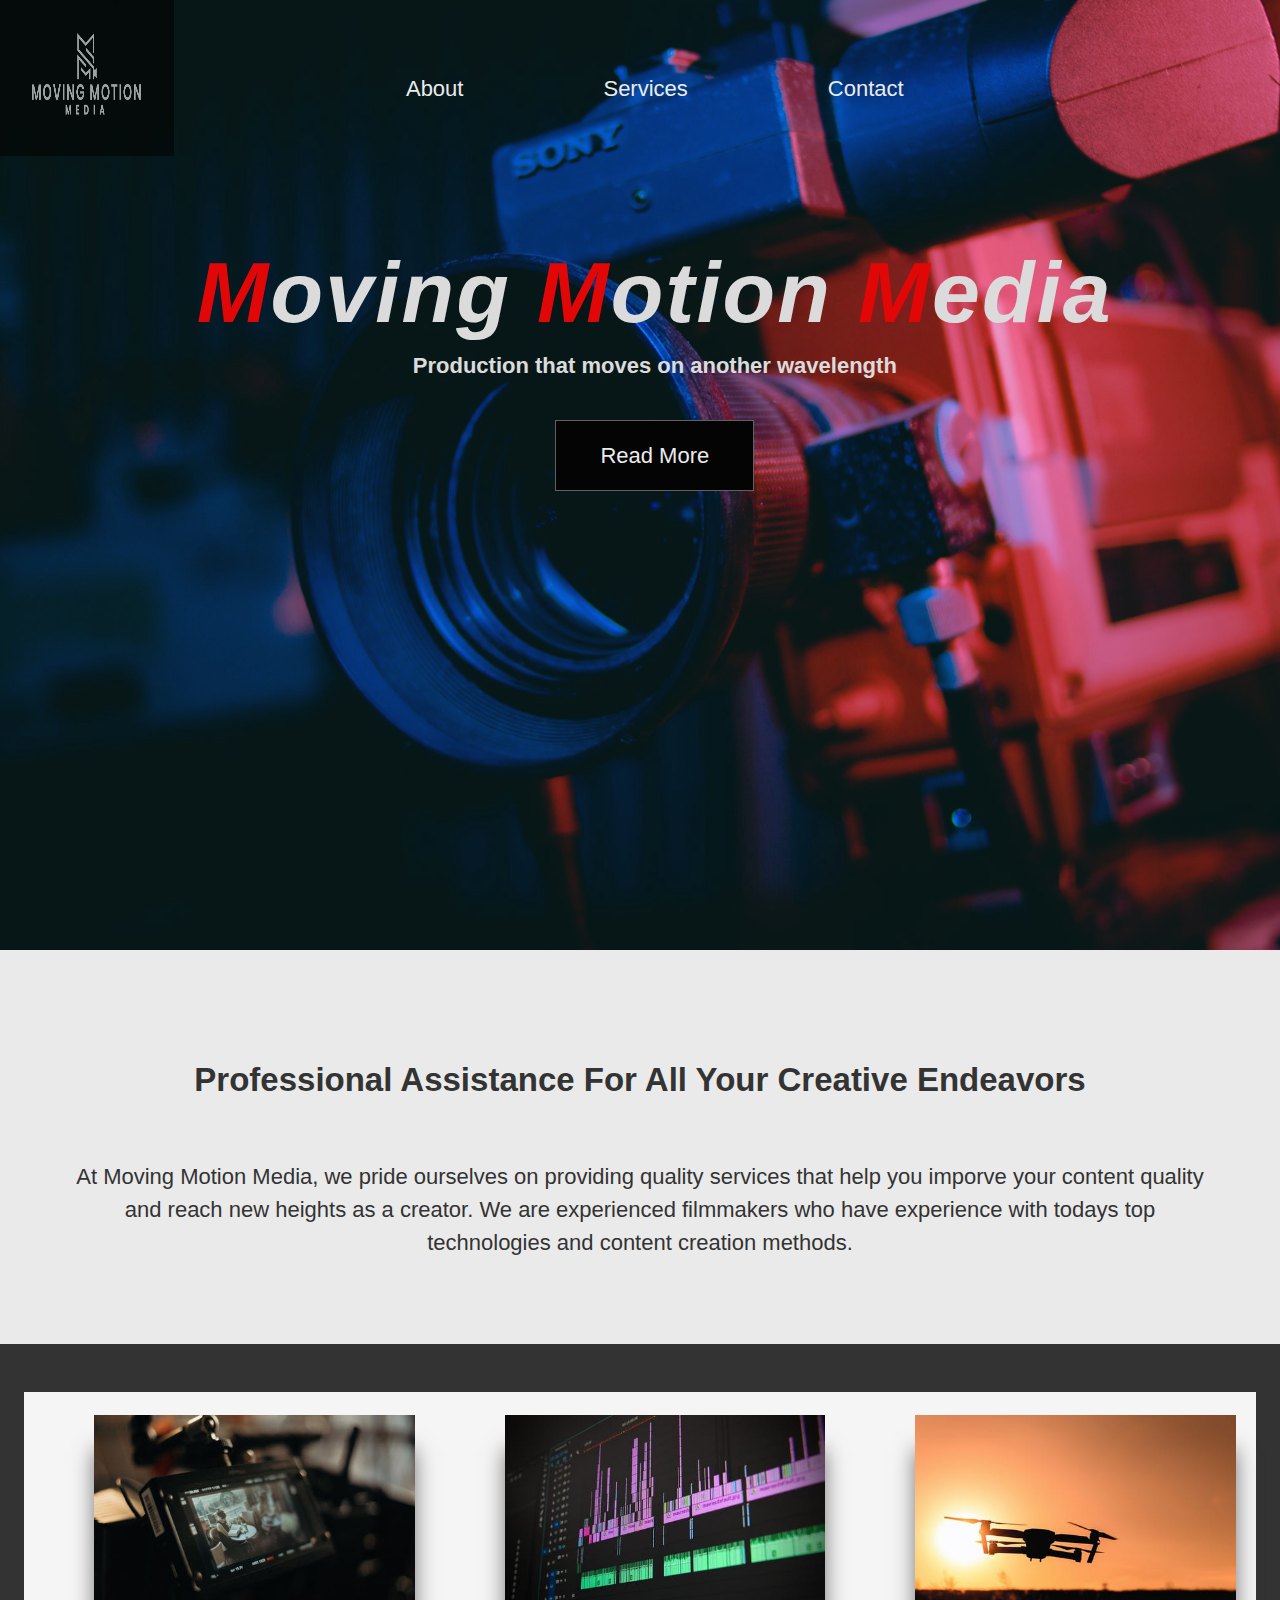
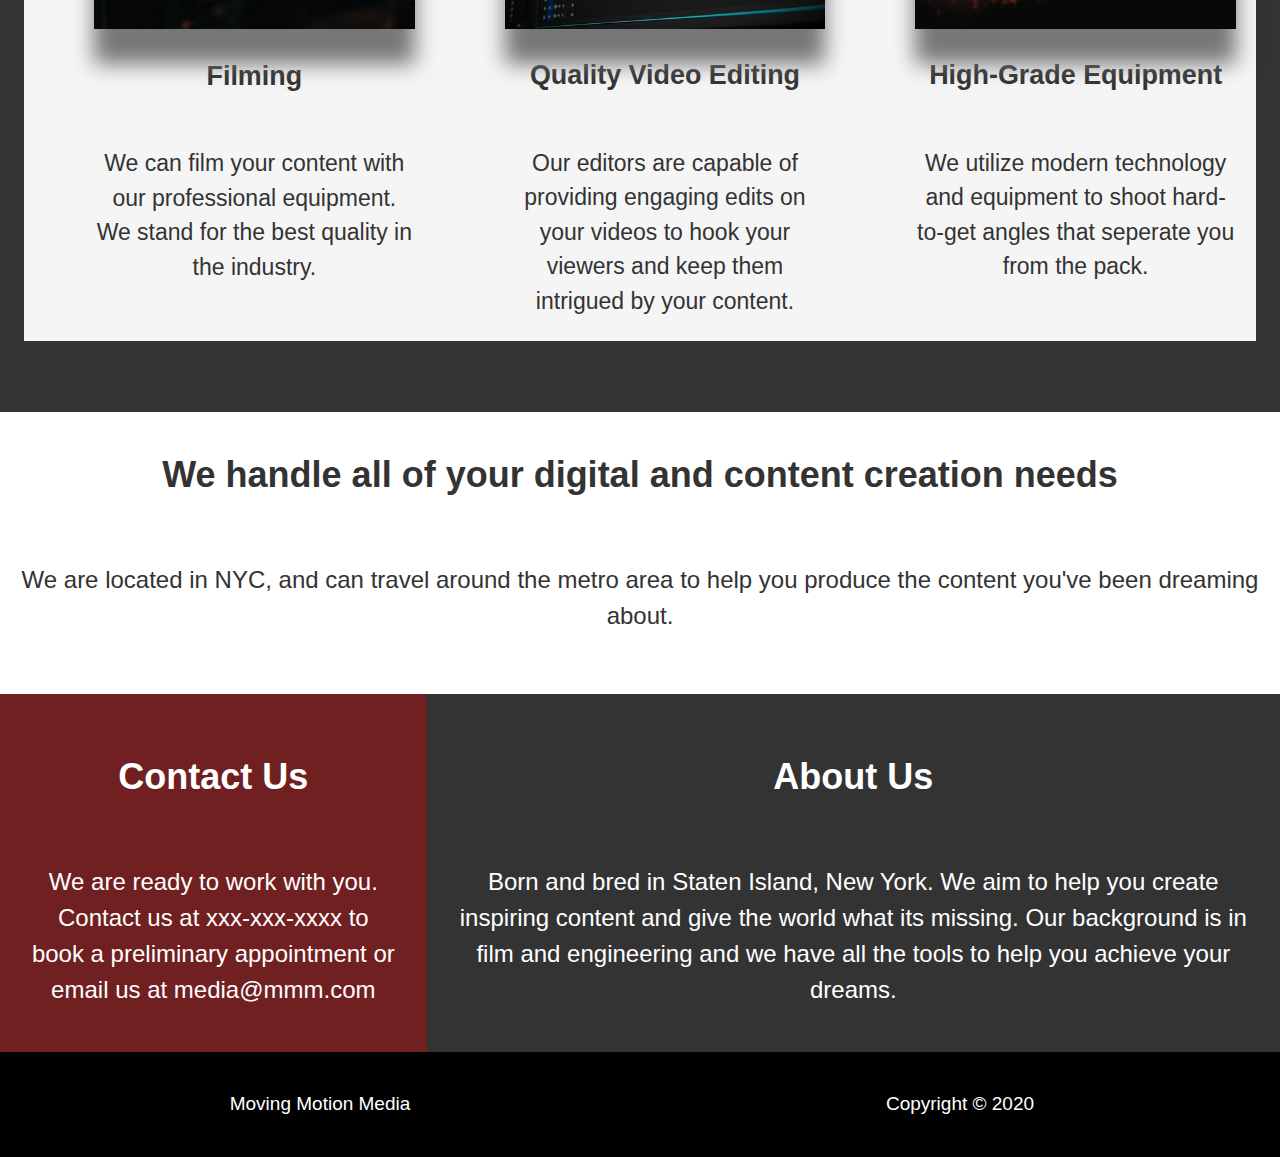
==== index.html @ 79380608 "Add files via upload" ====
<!DOCTYPE html>
<html lang="en">

<head>
    <meta charset="UTF-8">
    <meta name="viewport" content="width=device-width, initial-scale=1.0">
    <link rel='stylesheet' href="styles.css" />
    <link rel="stylesheet" href="https://pro.fontawesome.com/releases/v5.10.0/css/all.css"
        integrity="sha384-AYmEC3Yw5cVb3ZcuHtOA93w35dYTsvhLPVnYs9eStHfGJvOvKxVfELGroGkvsg+p" crossorigin="anonymous" />
    <title>Moving Motion Media</title>
    <script>history.scrollRestoration = "manual"</script>
</head>

<body>






    <header id='showcase'>
        <nav>

            <nav class="nav">
                <div class="container">
                    <img id='logo' src='logo.jpg'>
                    <ul>
                        <li><a href='#section-c'>About</a></li>
                        <li><a href='#section-b'>Services</a></li>
                        <li><a href='#section-c'>Contact</a></li>
                    </ul>
                </div>
            </nav>

            <div class="content-wrap">
                <h1><span>M</span>oving <span>M</span>otion <span>M</span>edia</h1>
                <p><strong>Production that moves on another wavelength</strong></p>
                <div id='btn-container'>
                    <a href="#section-b" class="btn">Read More</a>
                </div>
            </div>
    </header>




    <main class="main">
        <!--section-a-->
        <section id="section-a">
            <div class="content-wrap">
                <h2 class="content-title">Professional Assistance For All Your Creative Endeavors </h2>
                <p>At Moving Motion Media, we pride ourselves on providing quality services that help you imporve your
                    content quality and reach new heights as a creator.
                    We are experienced filmmakers who have experience with todays top technologies and content creation
                    methods.
                </p>
            </div>
        </section>







        <!--section-b    each card is an li-->
        <section id="section-b">
            <ul class='grid'>
                <li>
                    <div class="card">
                        <img id='cameraimg' src="photo2.jpeg" alt="camera">
                        <div class="card-content">
                            <h3 class="card-title">Filming</h3>
                            <p>We can film your content with our professional equipment. We stand for the best quality
                                in the industry. </p>
                        </div>
                    </div>
                </li>
                <li>
                    <div class="card">
                        <img id="editingimg" src="editing.jpeg" alt="editing">
                        <div class="card-content">
                            <h3 class="card-title">Quality Video Editing</h3>
                            <p>Our editors are capable of providing engaging edits on your videos to hook your viewers
                                and keep them intrigued by your content.</p>
                        </div>
                    </div>
                </li>
                <li>
                    <div class="card">
                        <img id='droneimg' src="drone.jpeg" alt="camera">
                        <div class="card-content">
                            <h3 class="card-title">High-Grade Equipment</h3>
                            <p>We utilize modern technology and equipment to shoot hard-to-get angles that seperate you
                                from the pack.</p>
                        </div>
                    </div>
                </li>
            </ul>
        </section>





        <!-- section c -->
        <section id="section-c">
            <div class="content-wrap">
                <h2 class="content-title">We handle all of your digital and content creation needs</h2>
                <p>We are located in NYC, and can travel around the metro area to help you produce the content you've
                    been dreaming about.</p>
            </div>
        </section>









        <!-- section d -->
        <section id="section-d" class='grid'>
            <div class="box">
                <i class="fas fa-address-card fa-3x"></i>
                <h2 class="title">Contact Us</h2>
                <p>We are ready to work with you. Contact us at xxx-xxx-xxxx to book a preliminary appointment or email
                    us at
                    <a id='email' href='mailto: media@mmm.com'>media@mmm.com</a></p>
            </div>
            <div class="box">
                <h2 class="content-title">About Us</h2>
                <p>Born and bred in Staten Island, New York. We aim to help you create inspiring content and give the
                    world what its missing. Our background is in film and engineering and we have all the tools to help
                    you achieve your dreams.</p>

            </div>
        </section>


    </main>



    <footer id="main-footer" class="grid"
        style="font-family:'Gill Sans', 'Gill Sans MT', Calibri, 'Trebuchet MS', sans-serif">
        <div>Moving Motion Media</div>
        <div>Copyright &copy; 2020</div>
    </footer>


</body>

</html>
---- styles.css ----
body {
    margin: 0;
    font-family: Arial, Helvetica, sans-serif;
    background: #333;
    color: white;
    line-height: 1.5;
    text-align: center;
    font-size: 24px;
    width:100%
}

img {
    display: block;
    height: auto;
}

h1, h2, h3 {
    margin: 0;
    padding: 1em 0;
}

p {
    margin: 0;
    padding: 1em 0;
}

#btn-container {
    margin: 35px;
}

.btn {
    /* READ MORE BTN */
    color: white;
    text-decoration: none;
    padding: 1em 2em;
    border: 1px solid #666;
    background: black;
}



span {
    color: rgb(245, 3, 3);
    /* LOGO AT TOP*/
}


html{
    scroll-behavior: smooth;
}

a{
    color:white;
    text-decoration: none;
}
a:hover{
transform: scale(1.5);
    display: block;
    font-style: bold;
}



.btn:hover {
    color: #333;
    background: #eaeaea;
    display: inline;
}










nav ul,li{
    display: flex;
    list-style: none;
    flex-wrap: wrap;
    justify-content: center;
    padding: 0 70px 0 70px;
}

nav li a:hover{
    transform: scale(1.8);
    display: block;
    font-style: bold;
    font-style: italic;
    font-family: 'Franklin Gothic Medium', 'Arial Narrow', Arial, sans-serif;
}


#logo{
    width: 7.9em;
    height: 7.1em;
    position: absolute;
    top: 0;
    left: 0;
    opacity: 66%;
}







#showcase {
    min-height: 850px;
    color: #eee;
    font-size: 22px;
    background: url('bg.jpeg');
    background-position: center;
    background-repeat: no-repeat;
    background-size: cover;
    width: 94.5%;
    max-width: 100%;
    opacity: .9;
    padding: 50px;;
}



#showcase h1 {
    padding-top: 130px;
    padding-bottom: 0;
    font-size: 86px;
    font-style: italic ;
    font-family: Impact, Haettenschweiler, 'Arial Narrow Bold', sans-serif;
    letter-spacing: 2.2px;
    line-height: 70px;
}










#section-a{
    background: #eaeaea;
    color: #333;
    height: 302px;
    padding: 3em 3em 0 3em;
    padding-bottom: 20px; 
    max-width: 100%;
    margin-left: 18px;
    margin:auto;
}

#section-a h2{
    font-size: 33px;
    font-family: 'Segoe UI', Tahoma, Geneva, Verdana, sans-serif;
}

#section-a p{
    font-size: 22px;
}

.btn{
    transform: none;
}








#section-b{
    padding: 1em 1em 1em;
    margin-bottom: .5em;
    max-width: 100%;
    margin: 0 auto;
}


#section-b ul{
    list-style: none;
    padding:0;
   
}


#section-b li{
    margin-bottom: 1em;
    background: whitesmoke;
    color:#333;
    padding-top: 1em;
    padding-right: 20px;
    font-size: 23px;
}



.card img{
    -webkit-box-shadow: 0 35px 20px #777;
    -moz-box-shadow: 0 35px 20px #777;
    box-shadow: 0 35px 20px #777;
    position: relative;
    max-width: 100%;
}












#section-c{
    background: #fff;
    color: #333;
    padding-bottom: 1.5em;

}













#section-d .box{
    padding: 20px 29px;
    
    color:white;
}


#section-d .box:first-child{
    background: rgba(172, 13, 13, 0.507);
}
#section-d .box:nth-child(2){
    grid-column: 4/-1;
    display: flex;
    flex-direction: column;
    flex-wrap: wrap;
}

#email{
    color:white;
    text-decoration: none;
}










#main-footer{
    background: #000;
    color: #fff;
    padding: 2em 0;
    text-align: center;
    font-size: 19px;
    font-family: Verdana, Geneva, Tahoma, sans-serif;
}

#main-footer div{
    grid-column: span 2;  
}














.grid{
    display:grid;
    grid-template-columns: repeat(auto-fit, minmax(14rem, 1fr));
}


.content-wrap, ul{
    grid-column: 1/-1;
}
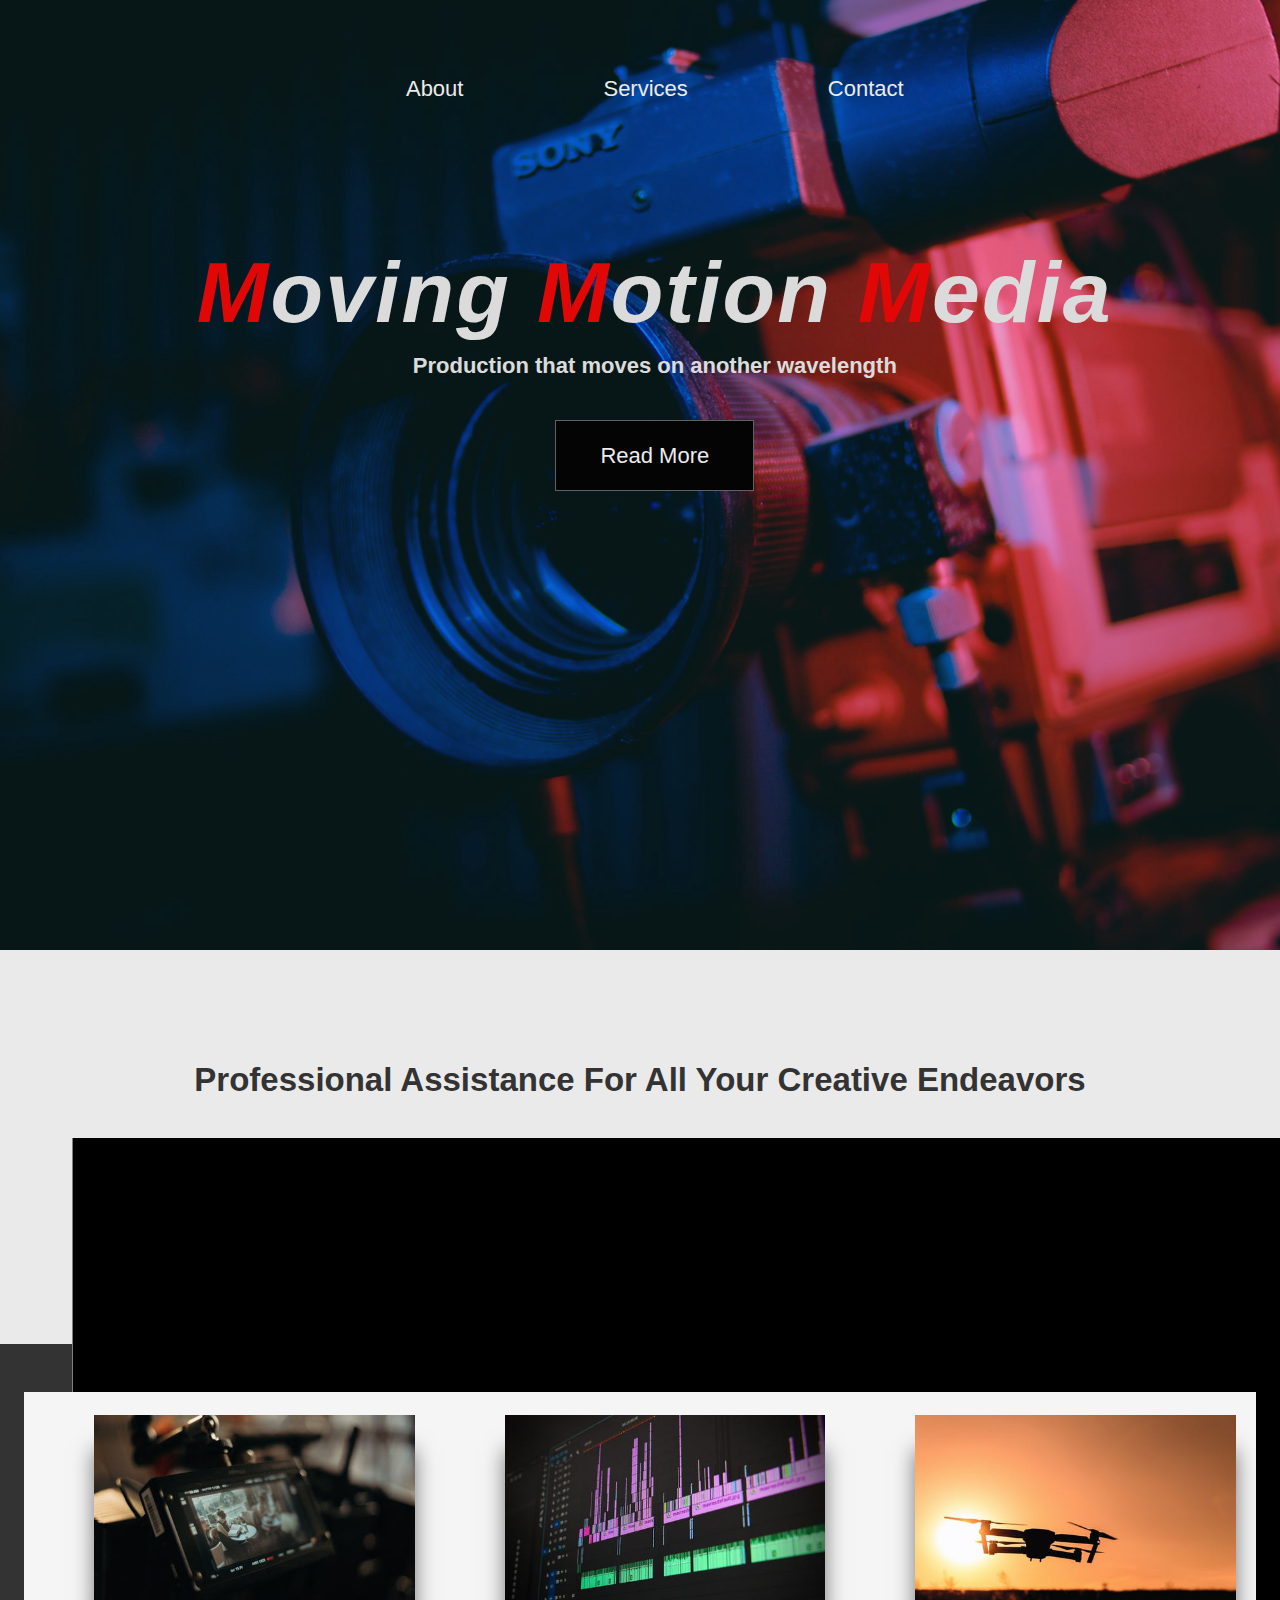
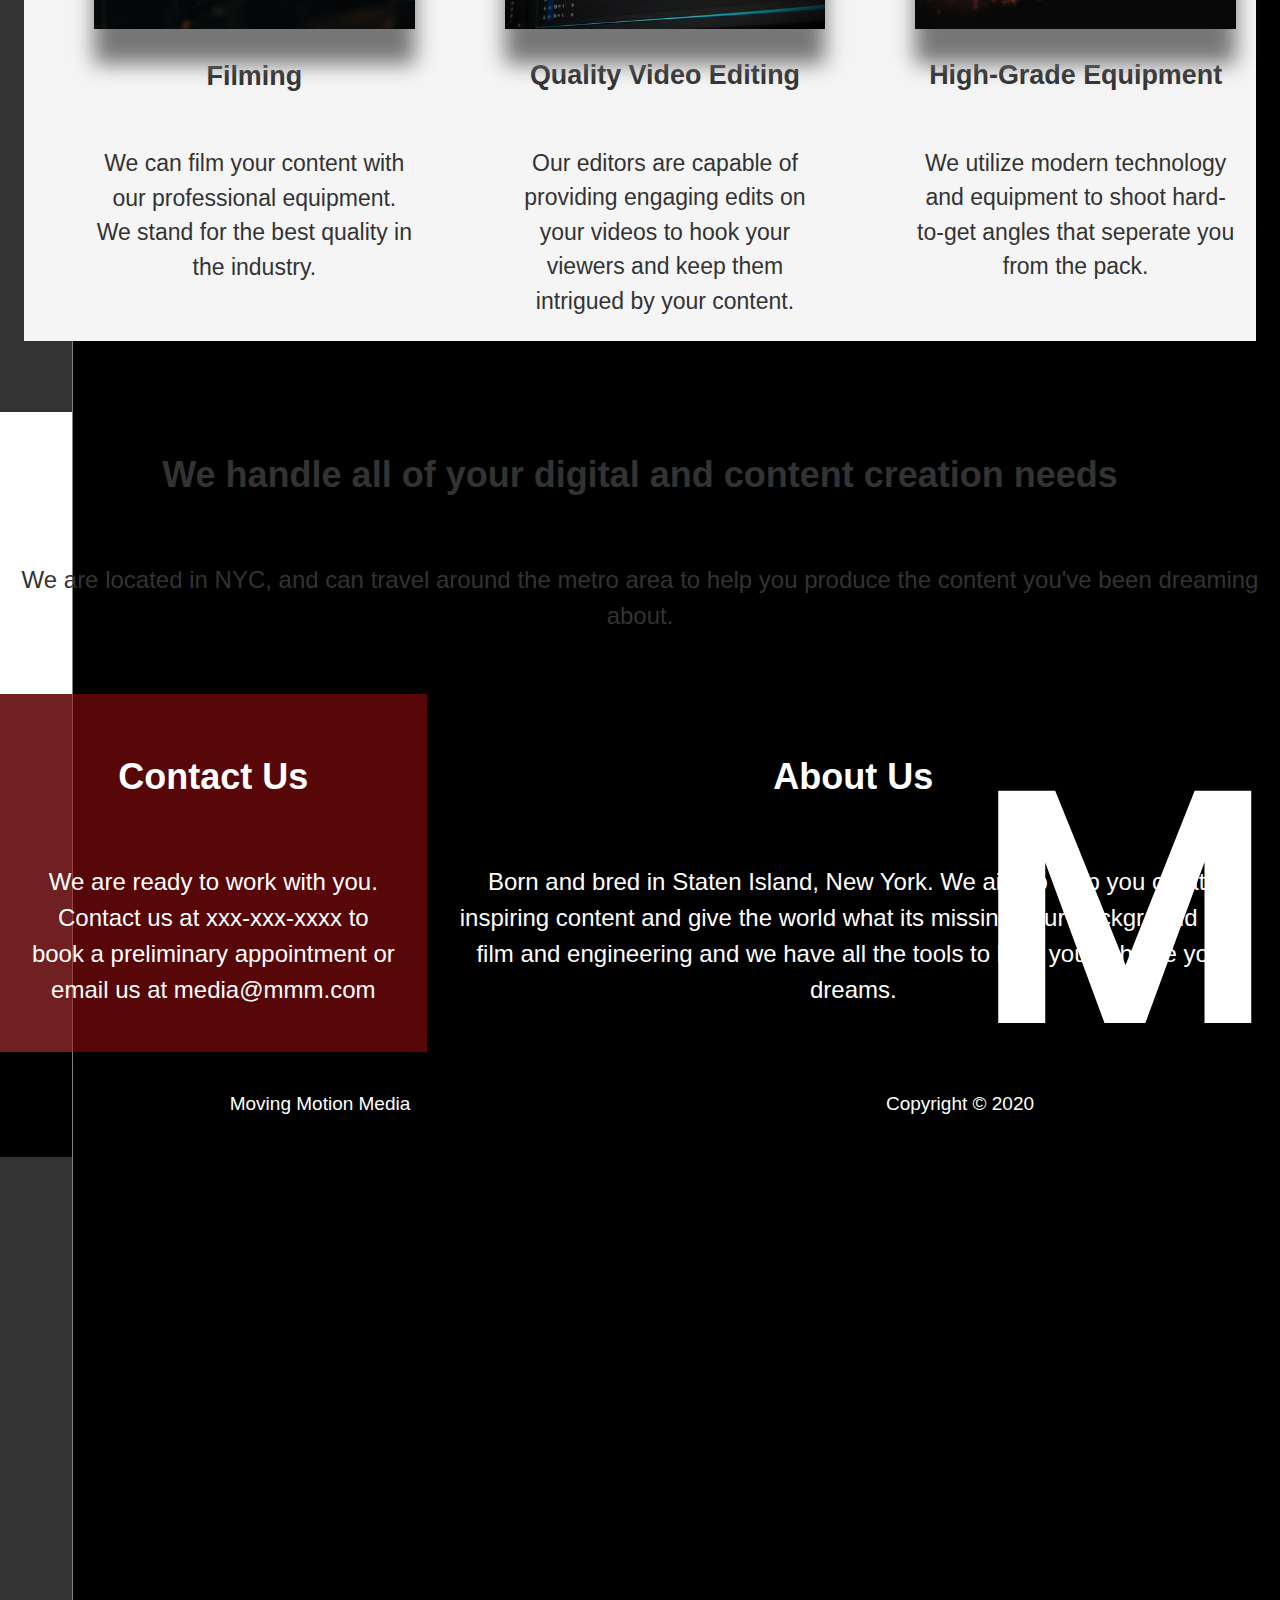
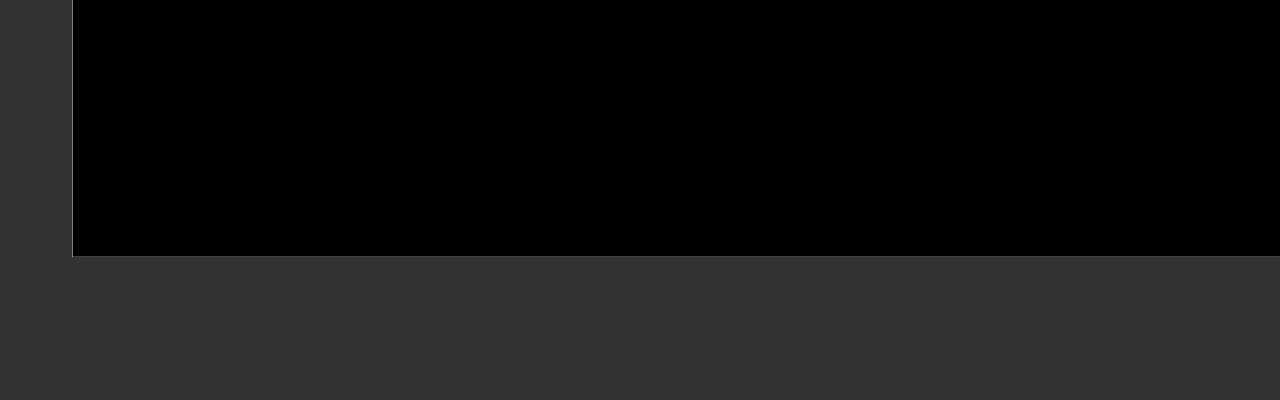
==== commit 7f17ebc1: "Update index.html" ====
--- a/index.html
+++ b/index.html
@@ -6,8 +6,9 @@
     <meta name="viewport" content="width=device-width, initial-scale=1.0">
     <link rel='stylesheet' href="styles.css" />
     <link rel="stylesheet" href="https://pro.fontawesome.com/releases/v5.10.0/css/all.css"
-        integrity="sha384-AYmEC3Yw5cVb3ZcuHtOA93w35dYTsvhLPVnYs9eStHfGJvOvKxVfELGroGkvsg+p" crossorigin="anonymous" />
-    <title>Moving Motion Media</title>
+        integrity="sha384-AYmEC3Yw5cVb3ZcuHtOA93w35dYTsvhLPVnYs9eStHfGJvOvKxVfELGroGkvsg+p" crossorigin="anonymous"/>
+       
+        <title>Moving Motion Media</title>
     <script>history.scrollRestoration = "manual"</script>
 </head>
 
@@ -23,7 +24,6 @@
 
             <nav class="nav">
                 <div class="container">
-                    <img id='logo' src='logo.jpg'>
                     <ul>
                         <li><a href='#section-c'>About</a></li>
                         <li><a href='#section-b'>Services</a></li>
@@ -44,16 +44,18 @@
 
 
 
+
+
     <main class="main">
         <!--section-a-->
         <section id="section-a">
             <div class="content-wrap">
                 <h2 class="content-title">Professional Assistance For All Your Creative Endeavors </h2>
+                <img id='logosectiona' src='logo.jpg'>
                 <p>At Moving Motion Media, we pride ourselves on providing quality services that help you imporve your
                     content quality and reach new heights as a creator.
                     We are experienced filmmakers who have experience with todays top technologies and content creation
-                    methods.
-                </p>
+                    methods.</p>
             </div>
         </section>
 
@@ -64,7 +66,7 @@
 
 
         <!--section-b    each card is an li-->
-        <section id="section-b">
+        <section id="section-b" class=''>
             <ul class='grid'>
                 <li>
                     <div class="card">
@@ -118,8 +120,6 @@
 
 
 
-
-
         <!-- section d -->
         <section id="section-d" class='grid'>
             <div class="box">
@@ -149,7 +149,7 @@
         <div>Copyright &copy; 2020</div>
     </footer>
 
+ 
 
 </body>
-
-</html>+</html>
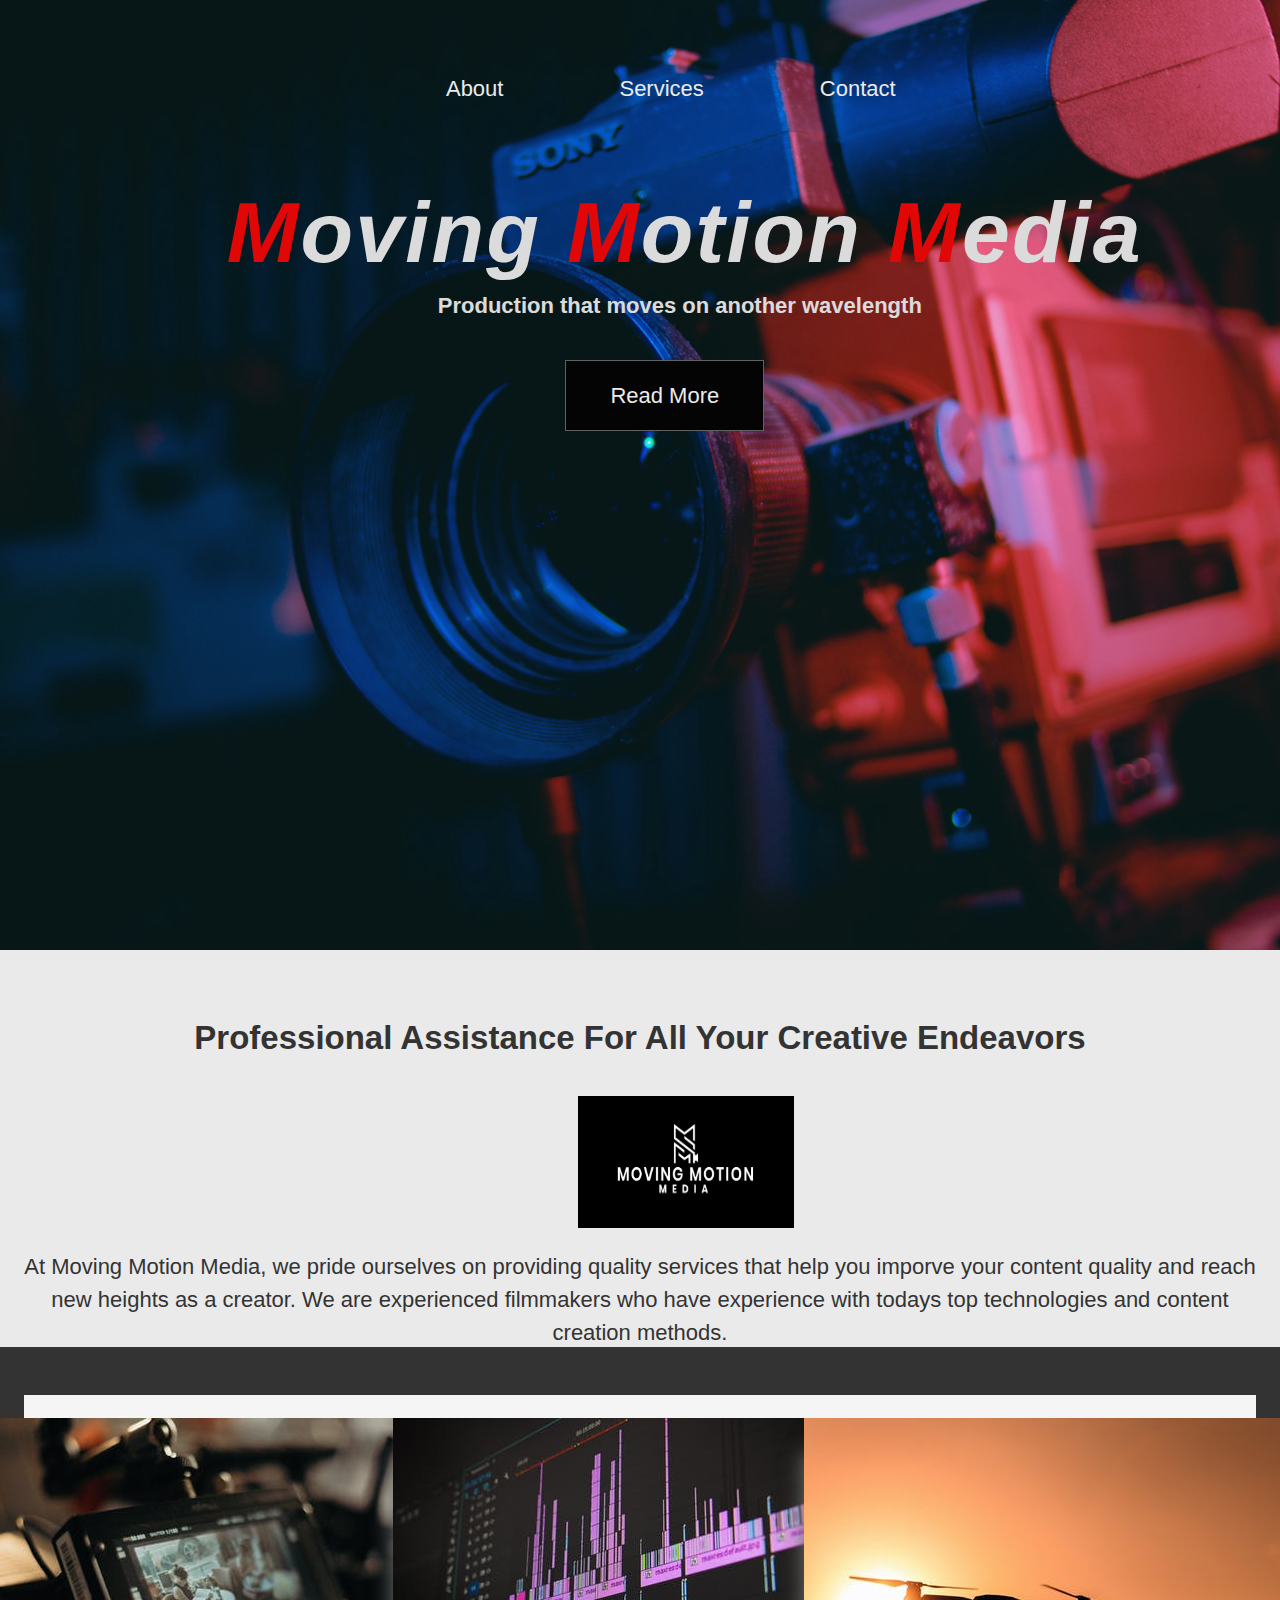
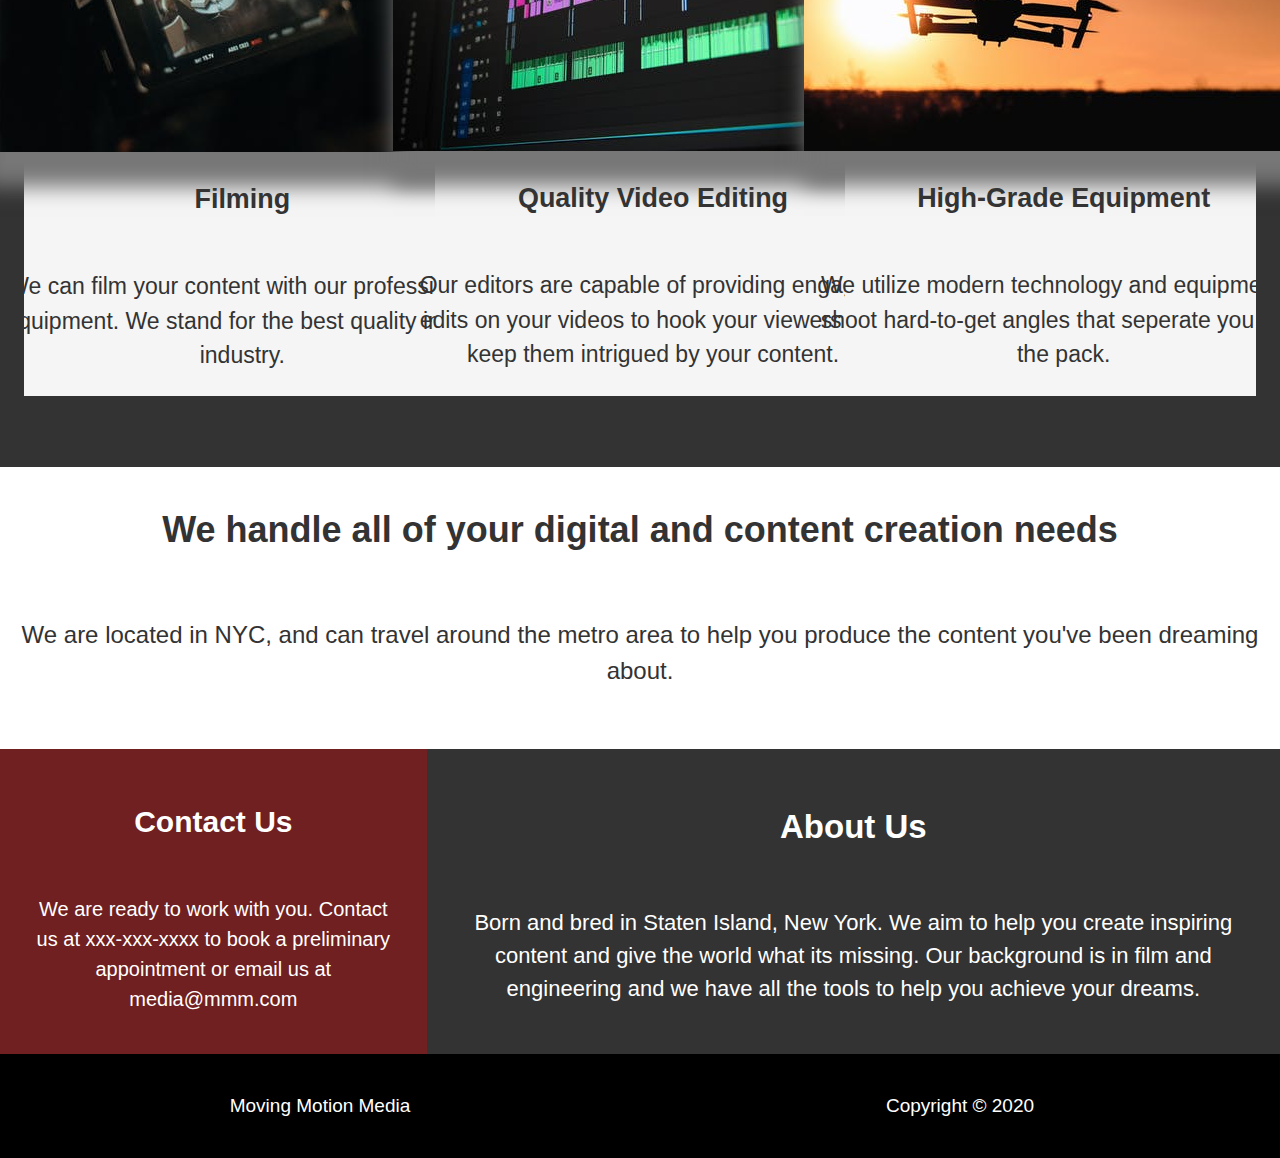
==== commit 0a0e962d: "Add files via upload" ====
--- a/index.html
+++ b/index.html
@@ -152,4 +152,4 @@
  
 
 </body>
-</html>
+</html>--- a/styles.css
+++ b/styles.css
@@ -26,6 +26,7 @@
 
 #btn-container {
     margin: 35px;
+    padding-left: 20px;
 }
 
 .btn {
@@ -81,7 +82,8 @@
     list-style: none;
     flex-wrap: wrap;
     justify-content: center;
-    padding: 0 70px 0 70px;
+    padding: 0 50px 0 50px;
+    padding-left: 66px;
 }
 
 nav li a:hover{
@@ -91,19 +93,6 @@
     font-style: italic;
     font-family: 'Franklin Gothic Medium', 'Arial Narrow', Arial, sans-serif;
 }
-
-
-#logo{
-    width: 7.9em;
-    height: 7.1em;
-    position: absolute;
-    top: 0;
-    left: 0;
-    opacity: 66%;
-}
-
-
-
 
 
 
@@ -120,21 +109,25 @@
     max-width: 100%;
     opacity: .9;
     padding: 50px;;
+    justify-content: center;
 }
 
 
 
 #showcase h1 {
-    padding-top: 130px;
+    padding-top: 70px;
     padding-bottom: 0;
     font-size: 86px;
     font-style: italic ;
     font-family: Impact, Haettenschweiler, 'Arial Narrow Bold', sans-serif;
     letter-spacing: 2.2px;
     line-height: 70px;
-}
-
-
+    padding-left: 60px;
+}
+
+#showcase p{
+    padding-left: 50px;
+}
 
 
 
@@ -147,11 +140,9 @@
     background: #eaeaea;
     color: #333;
     height: 302px;
-    padding: 3em 3em 0 3em;
-    padding-bottom: 20px; 
+    padding: 30px 20px 20px 20px;
+    padding-bottom: 65px; 
     max-width: 100%;
-    margin-left: 18px;
-    margin:auto;
 }
 
 #section-a h2{
@@ -163,9 +154,15 @@
     font-size: 22px;
 }
 
-.btn{
-    transform: none;
-}
+#logosectiona{
+    width: 9.0em;
+    height: 5.5em;
+    position: relative;
+    left: 45%;
+}
+
+
+
 
 
 
@@ -204,10 +201,11 @@
     -webkit-box-shadow: 0 35px 20px #777;
     -moz-box-shadow: 0 35px 20px #777;
     box-shadow: 0 35px 20px #777;
-    position: relative;
-    max-width: 100%;
-}
-
+    margin-right: 40px;
+}
+.card-content{
+    padding-right: 20px;
+}
 
 
 
@@ -223,7 +221,8 @@
     background: #fff;
     color: #333;
     padding-bottom: 1.5em;
-
+    width:100%;
+    max-width: 100%;
 }
 
 
@@ -247,12 +246,14 @@
 
 #section-d .box:first-child{
     background: rgba(172, 13, 13, 0.507);
+    font-size: 20px;
 }
 #section-d .box:nth-child(2){
     grid-column: 4/-1;
     display: flex;
     flex-direction: column;
     flex-wrap: wrap;
+    font-size: 22px;
 }
 
 #email{
@@ -275,7 +276,6 @@
     padding: 2em 0;
     text-align: center;
     font-size: 19px;
-    font-family: Verdana, Geneva, Tahoma, sans-serif;
 }
 
 #main-footer div{
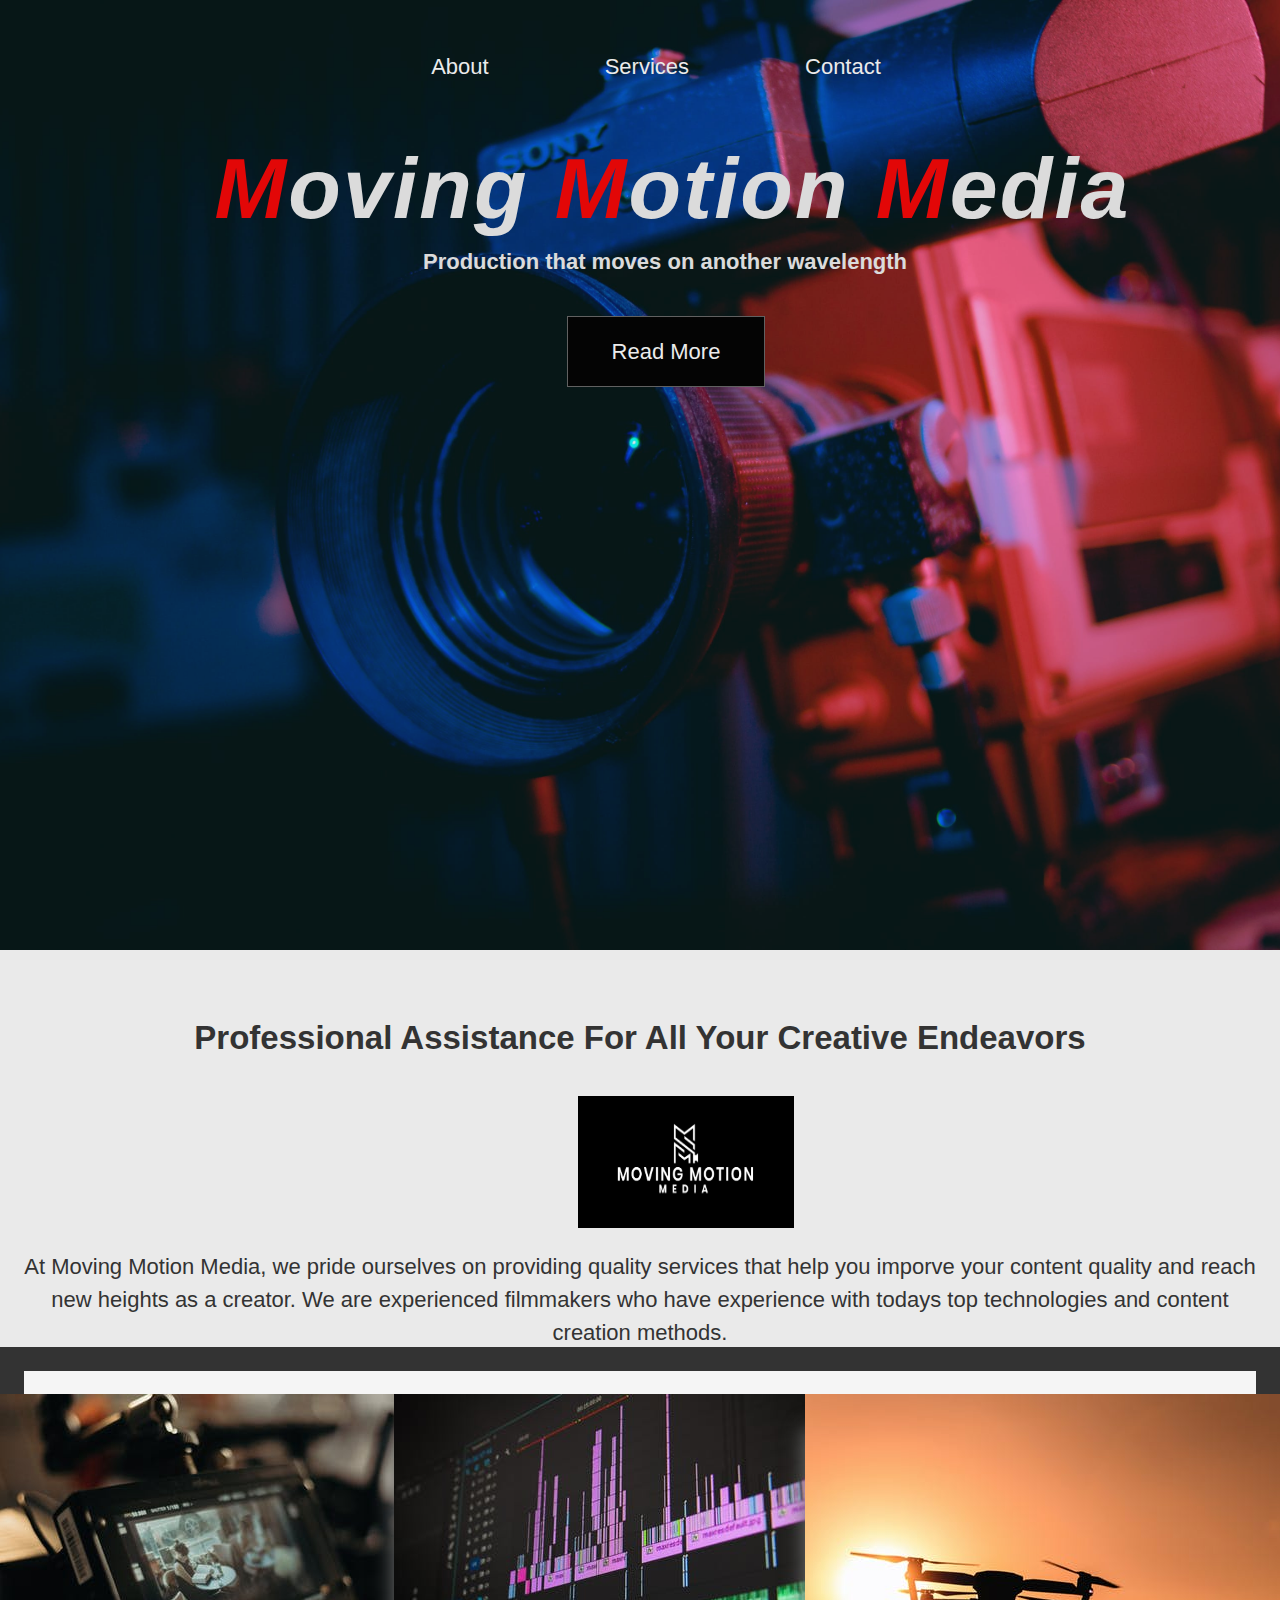
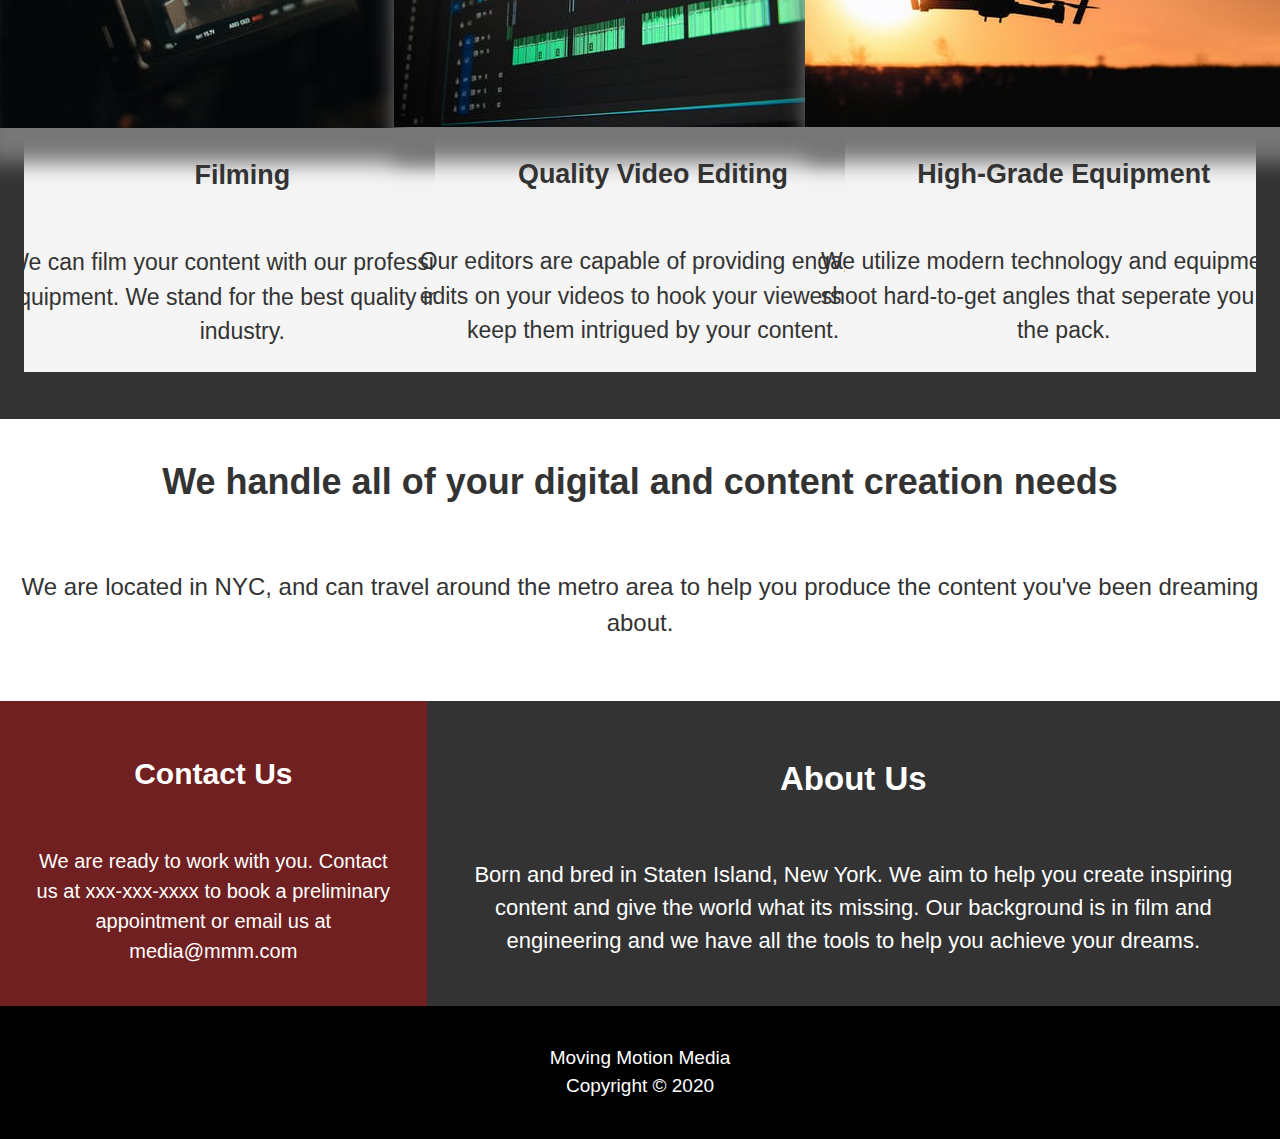
==== commit 7d0768b4: "Add files via upload" ====
--- a/index.html
+++ b/index.html
@@ -4,11 +4,10 @@
 <head>
     <meta charset="UTF-8">
     <meta name="viewport" content="width=device-width, initial-scale=1.0">
+    <link rel="stylesheet" href="https://pro.fontawesome.com/releases/v5.10.0/css/all.css"
+        integrity="sha384-AYmEC3Yw5cVb3ZcuHtOA93w35dYTsvhLPVnYs9eStHfGJvOvKxVfELGroGkvsg+p" crossorigin="anonymous" />
     <link rel='stylesheet' href="styles.css" />
-    <link rel="stylesheet" href="https://pro.fontawesome.com/releases/v5.10.0/css/all.css"
-        integrity="sha384-AYmEC3Yw5cVb3ZcuHtOA93w35dYTsvhLPVnYs9eStHfGJvOvKxVfELGroGkvsg+p" crossorigin="anonymous"/>
-       
-        <title>Moving Motion Media</title>
+    <title>Moving Motion Media</title>
     <script>history.scrollRestoration = "manual"</script>
 </head>
 
@@ -66,7 +65,7 @@
 
 
         <!--section-b    each card is an li-->
-        <section id="section-b" class=''>
+        <section id="section-b" class='grid'>
             <ul class='grid'>
                 <li>
                     <div class="card">
@@ -149,7 +148,8 @@
         <div>Copyright &copy; 2020</div>
     </footer>
 
- 
+
 
 </body>
+
 </html>--- a/styles.css
+++ b/styles.css
@@ -1,3 +1,9 @@
+*{
+    margin:0;
+    padding:0;
+}
+
+
 body {
     margin: 0;
     font-family: Arial, Helvetica, sans-serif;
@@ -36,6 +42,7 @@
     padding: 1em 2em;
     border: 1px solid #666;
     background: black;
+    margin-left: 32px;
 }
 
 
@@ -105,7 +112,7 @@
     background-position: center;
     background-repeat: no-repeat;
     background-size: cover;
-    width: 94.5%;
+    
     max-width: 100%;
     opacity: .9;
     padding: 50px;;
@@ -122,7 +129,7 @@
     font-family: Impact, Haettenschweiler, 'Arial Narrow Bold', sans-serif;
     letter-spacing: 2.2px;
     line-height: 70px;
-    padding-left: 60px;
+    padding-left: 65px;
 }
 
 #showcase p{
@@ -154,8 +161,10 @@
     font-size: 22px;
 }
 
+
+
 #logosectiona{
-    width: 9.0em;
+    width: 9em;
     height: 5.5em;
     position: relative;
     left: 45%;
@@ -201,7 +210,7 @@
     -webkit-box-shadow: 0 35px 20px #777;
     -moz-box-shadow: 0 35px 20px #777;
     box-shadow: 0 35px 20px #777;
-    margin-right: 40px;
+    margin-right: 38px;
 }
 .card-content{
     padding-right: 20px;
@@ -279,7 +288,7 @@
 }
 
 #main-footer div{
-    grid-column: span 2;  
+    grid-column: 1/-1;  
 }
 
 
@@ -297,7 +306,7 @@
 
 .grid{
     display:grid;
-    grid-template-columns: repeat(auto-fit, minmax(14rem, 1fr));
+    grid-template-columns: repeat(auto-fit, minmax(14rem, 1fr));   
 }
 
 
